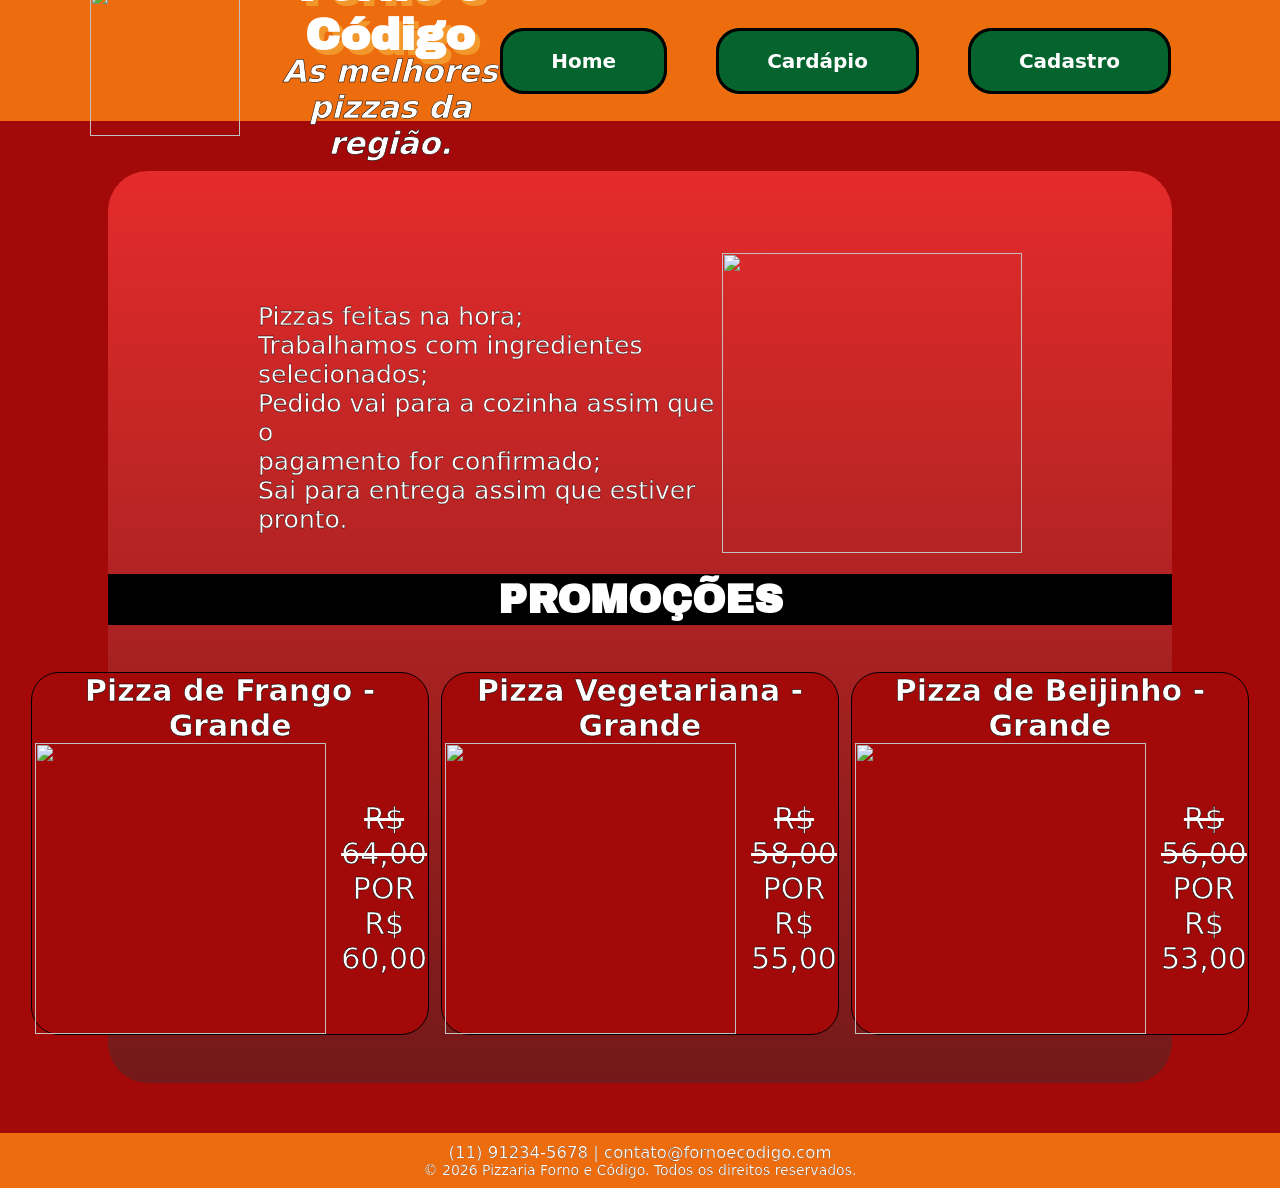
==== index.html @ 8660ee7d "Add files via upload" ====
<html lang="pt-br">

<head>
    <meta charset="UTF-8">
    <meta name="viewport" content="width=device-width, initial-scale=1.0">
    <title>Pizzaria Forno e Código</title>
    <link rel="icon" type="image/x-icon" href="images/pizza-icon.png">
    <link rel="stylesheet" href="css/style.css">
</head>

<body>
    <header>
        <img src="images/logo.png">
        <div>
            <h1>Forno e Código</h1>
            <h2>As melhores pizzas da região.</h2>
        </div>
        <nav>
            <ul>
                <li><a href="index.html">Home</a></li>
                <li><a href="cardapio.html">Cardápio</a></li>
                <li><a href="cadastro.html">Cadastro</a></li>
            </ul>
        </nav>
    </header>

    <main>
        <section class="group">
            <ul>
                <li>Pizzas feitas na hora;</li>
                <li>Trabalhamos com ingredientes <br> selecionados;</li>
                <li>Pedido vai para a cozinha assim que o <br> pagamento for confirmado;</li>
                <li>Sai para entrega assim que estiver pronto.</li>
            </ul>
            <img src="images/delivery.png">
        </section>

        <section>
            <h3>PROMOÇÕES</h3>
            <div class="flex">
                <div class="promo-pizza">
                    <h4>Pizza de Frango - Grande</h4>
                    <div class="pizza">
                        <img src="images/home-pizza-frango.png">
                        <div>
                            <p class="tachado">R$ 64,00</p>
                            <p>POR R$ 60,00</p>
                        </div>
                    </div>
                </div>

                <div class="promo-pizza">
                    <h4>Pizza Vegetariana - Grande</h4>
                    <div class="pizza">
                        <img src="images/home-pizza-vegetariana.png">
                        <div>
                            <p class="tachado">R$ 58,00</p>
                            <p>POR R$ 55,00</p>
                        </div>
                    </div>
                </div>

                <div class="promo-pizza">
                    <h4>Pizza de Beijinho - Grande</h4>
                    <div class="pizza">
                        <img src="images/home-pizza-beijinho.png">
                        <div>
                            <p class="tachado">R$ 56,00</p>
                            <p>POR R$ 53,00</p>
                        </div>
                    </div>
                </div>

            </div>
        </section>
    </main>

    <footer>
        <div>
            <span>(11) 91234-5678 | contato@fornoecodigo.com</span>
        </div>
        <p>&copy; 2026 Pizzaria Forno e Código. Todos os direitos reservados.</p>
    </footer>
</body>

</html>
---- css/style.css ----
@import url('https://fonts.googleapis.com/css2?family=Archivo+Black&display=swap');

*{
    margin: 0;
    padding: 0;
    box-sizing: border-box;
}

body {
    display: flex;
    flex-direction: column;
    gap: 50px;
    font-family: system-ui, -apple-system, BlinkMacSystemFont, 'Segoe UI', Roboto, Oxygen, Ubuntu, Cantarell, 'Open Sans', 'Helvetica Neue', sans-serif;
    text-align: center;
    color: white;
    background-color: #a40909;
}

header {
    max-height: 121px;
    height: 300px;
    padding: 11px 0;
    display: flex;
    align-items: center;
    background-color: #ed6c0e;
}

header img {
    margin-left: 90px;
    width: 150px;
}

h1 {
    margin-bottom: -6px;
    font-family: "Archivo Black", sans-serif;
    font-size: 45px;
    text-shadow: 5px 5px 0px #F3982C;
}

h2 {
    font-size: 31px;
    font-style: italic;
    -webkit-text-stroke: 0.5px;
    -webkit-text-stroke-color: black;
}

header div {
    margin-left: 40px;
}

nav {
    margin-left: auto;
    margin-right: 109px;
}

nav ul {
    display: flex;
    align-items: center;
    flex-direction: row;
    list-style-type: none;
    gap: 49px;
}

a {
    text-decoration: none;
    padding: 18px 48px;
    font-family: system-ui, -apple-system, BlinkMacSystemFont, 'Segoe UI', Roboto, Oxygen, Ubuntu, Cantarell, 'Open Sans', 'Helvetica Neue', sans-serif;
    font-size: 20px;
    font-weight: bold;
    background-color: #05632d;
    border: 3px solid black;
    border-radius: 24px;
    color: white;
}

#cart {
    padding: 0;
    width: 120px;
    height: 68px;
    display: flex;
    align-items: center;
    justify-content: center;
    
}

#cart img {
    width: 40px;
    height: auto;
    display: block;
    margin: 0;
    filter: brightness(0) invert(1);
}

a img {
    width: 40px;
}

a:hover{
    background-color: #078a3e;
    transform: scale(1.05);
    transition: 0.2s;
}

main {
    margin-left: 108px;
    margin-right: 108px;
    padding: 42px 0;
    background: linear-gradient(to top, #731919, #e52b2b);
    border-radius: 40px;
}

main ul {
    margin-top: 70px;
    list-style-type: none;
}

main li {
    font-size: 25px;
    text-align: left;
    -webkit-text-stroke-width: 0.3px;
    -webkit-text-stroke-color: black;
}

.group {
    padding: 0 150px;
    justify-content: space-between;
    display: flex;
    align-items: center;
}

.group img {
    margin-top: 40px;
    width: 300px;
}

h3 {
    margin: 21px auto 41px;
    font-family: "Archivo Black", sans-serif;
    font-size: 40px;
    background-color: black;
    padding: 4px 0px;
}

.flex {
    display: flex;
    align-items: center;
    justify-content: center;
    justify-items: center;
}

.promo-pizza {
    box-sizing: 500px;
    width: 525px;
    min-height: 238px;
    margin: 6px;
    padding: 0 1px;
    background-color: #a40909;
    border-radius: 28px;
    border: 1px solid black;
}

h4 {
    margin: 0 auto;
    font-size: 30px;
    -webkit-text-stroke: 0.5px;
    -webkit-text-stroke-color: black;
}

.flex p {
    margin: auto;
    margin-right: 0px;
    font-size: 30px;
    -webkit-text-stroke: 0.5px;
    -webkit-text-stroke-color: black;
}

.pizza {
    display: flex;
    align-items: center;
    gap: 15px;
}

.pizza img {
    margin-left: 2px;
    margin-right: 0px;
    width: 291px;
}

.tachado {
    text-decoration: line-through;
    text-decoration-color: white;
}

footer {
    padding: 10px 0;
    display: flex;
    flex-direction: column;
    align-items: center;
    justify-content: center;
    background-color: #ed6c0e;
}

footer span {
    font-size: 16.5px;
    -webkit-text-stroke-color: black;
    -webkit-text-stroke-width: 0.15px;
}

footer p {
    font-size: 14px;
    -webkit-text-stroke-color: black;
    -webkit-text-stroke-width: 0.125px;
}
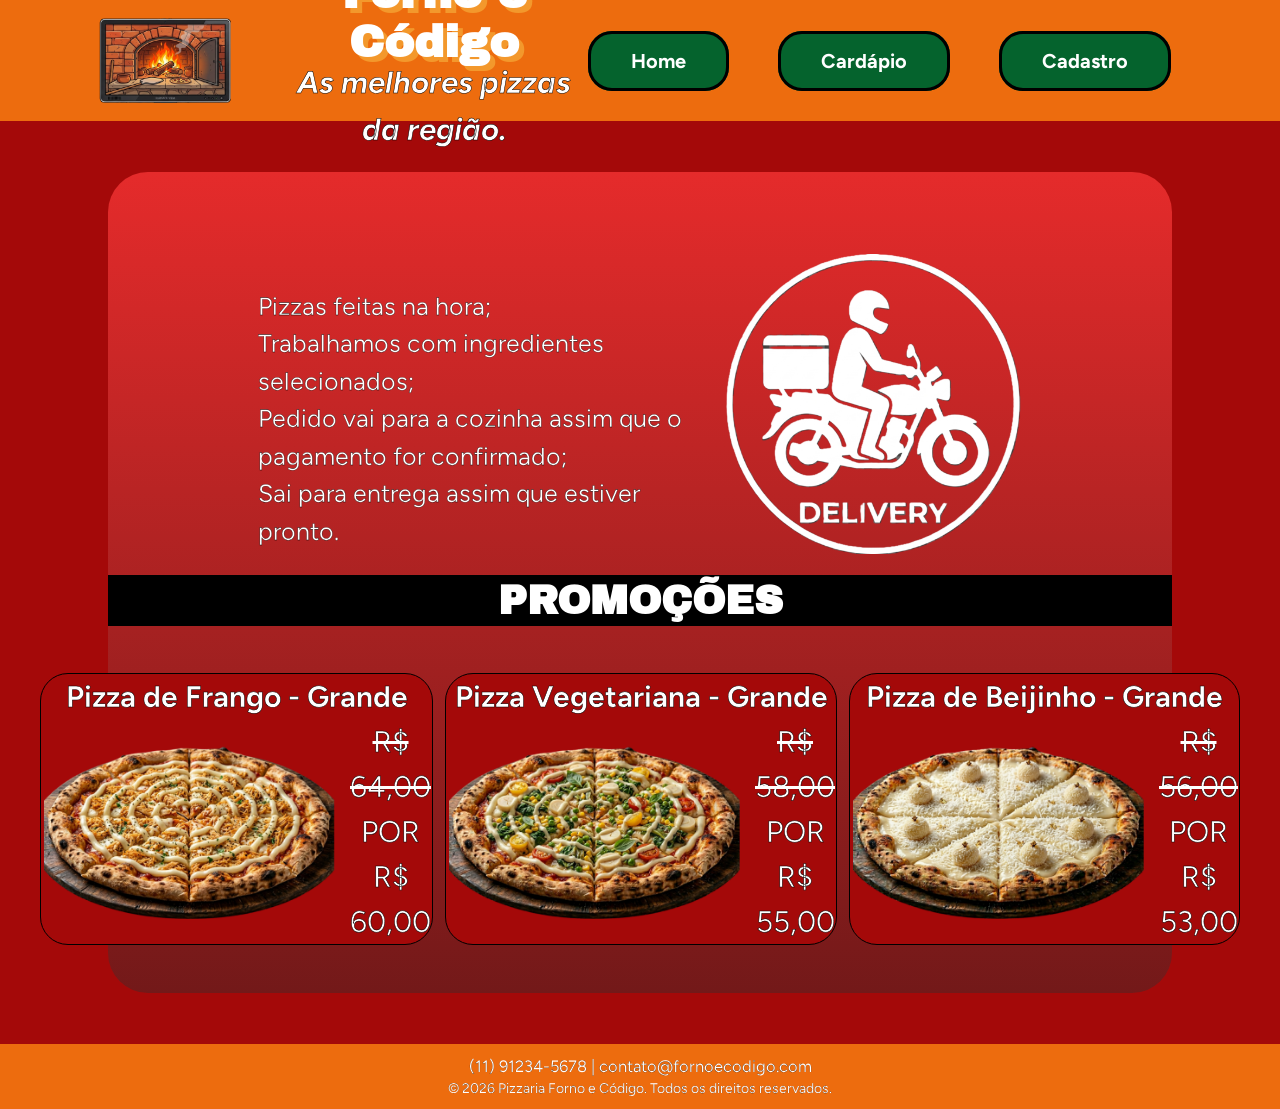
==== commit c8ae12f8: "Add files via upload" ====
--- a/index.html
+++ b/index.html
@@ -18,8 +18,8 @@
         <nav>
             <ul>
                 <li><a href="index.html">Home</a></li>
-                <li><a href="cardapio.html">Cardápio</a></li>
-                <li><a href="cadastro.html">Cadastro</a></li>
+                <li><a href="html/cardapio.html">Cardápio</a></li>
+                <li><a href="html/cadastro.html">Cadastro</a></li>
             </ul>
         </nav>
     </header>
--- a/css/style.css
+++ b/css/style.css
@@ -1,6 +1,7 @@
 @import url('https://fonts.googleapis.com/css2?family=Archivo+Black&display=swap');
-
-*{
+@import url('https://fonts.googleapis.com/css2?family=Figtree:ital,wght@0,300..900;1,300..900&display=swap');
+
+* {
     margin: 0;
     padding: 0;
     box-sizing: border-box;
@@ -9,10 +10,11 @@
 body {
     display: flex;
     flex-direction: column;
-    gap: 50px;
-    font-family: system-ui, -apple-system, BlinkMacSystemFont, 'Segoe UI', Roboto, Oxygen, Ubuntu, Cantarell, 'Open Sans', 'Helvetica Neue', sans-serif;
+    gap: 51px;
+    font-family: "Figtree", sans-serif;
+    line-height: 1.5;
     text-align: center;
-    color: white;
+    color: #FFFFFF;
     background-color: #a40909;
 }
 
@@ -34,6 +36,7 @@
     margin-bottom: -6px;
     font-family: "Archivo Black", sans-serif;
     font-size: 45px;
+    line-height: normal;
     text-shadow: 5px 5px 0px #F3982C;
 }
 
@@ -41,7 +44,7 @@
     font-size: 31px;
     font-style: italic;
     -webkit-text-stroke: 0.5px;
-    -webkit-text-stroke-color: black;
+    -webkit-text-stroke-color: #000000;
 }
 
 header div {
@@ -61,16 +64,16 @@
     gap: 49px;
 }
 
-a {
+header a {
     text-decoration: none;
-    padding: 18px 48px;
-    font-family: system-ui, -apple-system, BlinkMacSystemFont, 'Segoe UI', Roboto, Oxygen, Ubuntu, Cantarell, 'Open Sans', 'Helvetica Neue', sans-serif;
+    padding: 15px 40px;
+    font-family: "Figtree", sans-serif;
     font-size: 20px;
     font-weight: bold;
     background-color: #05632d;
-    border: 3px solid black;
+    border: 3px solid #000000;
     border-radius: 24px;
-    color: white;
+    color: #FFFFFF;
 }
 
 #cart {
@@ -80,7 +83,7 @@
     display: flex;
     align-items: center;
     justify-content: center;
-    
+
 }
 
 #cart img {
@@ -91,11 +94,17 @@
     filter: brightness(0) invert(1);
 }
 
-a img {
+header a img {
     width: 40px;
 }
 
-a:hover{
+header a:hover {
+    background-color: #078a3e;
+    transform: scale(1.05);
+    transition: 0.2s;
+}
+
+header a:focus {
     background-color: #078a3e;
     transform: scale(1.05);
     transition: 0.2s;
@@ -118,7 +127,7 @@
     font-size: 25px;
     text-align: left;
     -webkit-text-stroke-width: 0.3px;
-    -webkit-text-stroke-color: black;
+    -webkit-text-stroke-color: #000000;
 }
 
 .group {
@@ -137,7 +146,8 @@
     margin: 21px auto 41px;
     font-family: "Archivo Black", sans-serif;
     font-size: 40px;
-    background-color: black;
+    line-height: normal;
+    background-color: #000000;
     padding: 4px 0px;
 }
 
@@ -156,14 +166,14 @@
     padding: 0 1px;
     background-color: #a40909;
     border-radius: 28px;
-    border: 1px solid black;
+    border: 1px solid #000000;
 }
 
 h4 {
     margin: 0 auto;
     font-size: 30px;
     -webkit-text-stroke: 0.5px;
-    -webkit-text-stroke-color: black;
+    -webkit-text-stroke-color: #000000;
 }
 
 .flex p {
@@ -171,7 +181,7 @@
     margin-right: 0px;
     font-size: 30px;
     -webkit-text-stroke: 0.5px;
-    -webkit-text-stroke-color: black;
+    -webkit-text-stroke-color: #000000;
 }
 
 .pizza {
@@ -188,11 +198,11 @@
 
 .tachado {
     text-decoration: line-through;
-    text-decoration-color: white;
+    text-decoration-color: #FFFFFF;
 }
 
 footer {
-    padding: 10px 0;
+    padding: 9.5px 0;
     display: flex;
     flex-direction: column;
     align-items: center;
@@ -202,12 +212,12 @@
 
 footer span {
     font-size: 16.5px;
-    -webkit-text-stroke-color: black;
+    -webkit-text-stroke-color: #000000;
     -webkit-text-stroke-width: 0.15px;
 }
 
 footer p {
     font-size: 14px;
-    -webkit-text-stroke-color: black;
+    -webkit-text-stroke-color: #000000;
     -webkit-text-stroke-width: 0.125px;
 }
